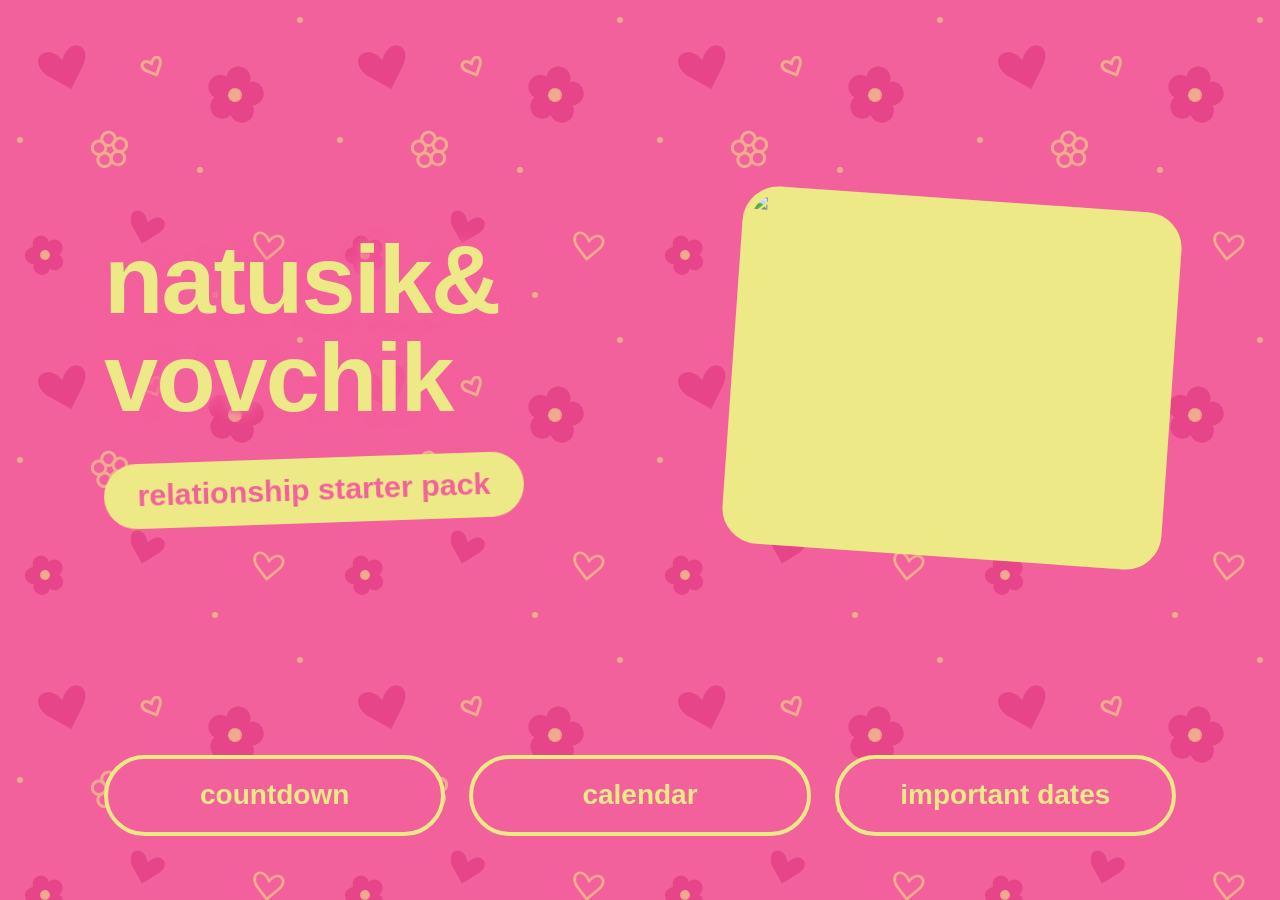
==== index.html @ ada9e6eb "Add files via upload" ====
<!DOCTYPE html>
<html lang="en">
<head>
  <meta charset="UTF-8">
  <meta name="viewport" content="width=device-width, initial-scale=1">
  <title>Natusik&amp;Vovchik relationship starter pack</title>
  <meta name="theme-color" content="#F3619C">
  <link rel="icon" href="data:image/svg+xml,%3Csvg xmlns='http://www.w3.org/2000/svg' viewBox='0 0 100 100'%3E%3Ctext y='.9em' font-size='90'%3E%F0%9F%92%97%3C/text%3E%3C/svg%3E">
  <link rel="stylesheet" href="style.css">
</head>
<body>
  <main class="landing">
    <header class="landing-head">
      <h1 class="landing-title">Natusik&amp;<wbr>Vovchik</h1>
      <p class="landing-sub">relationship starter pack</p>
    </header>

    <figure class="landing-photo">
      <img src="images/cats.jpeg" width="736" height="593"
           alt="Two black cats side by side: a grumpy one and one with a pink collar and a flower. Caption: literally us">
    </figure>

    <nav class="landing-nav" aria-label="Pages">
      <a class="pill" href="countdown.html">countdown</a>
      <a class="pill" href="calendar.html">calendar</a>
      <a class="pill" href="important-dates.html">important dates</a>
    </nav>
  </main>
</body>
</html>
---- style.css ----
/* ============================================================
   Общие стили для всех страниц
   Шрифт: Poppins ExtraBold (файл fonts/Poppins-ExtraBold.woff2)
   ============================================================ */

@font-face {
  font-family: "Poppins";
  src: url("fonts/Poppins-ExtraBold.woff2") format("woff2");
  font-weight: 800;
  font-style: normal;
  font-display: swap;
}

/* Цвета страницы. На других страницах можно переопределить
   эти три переменные и получить другую палитру. */
:root {
  --bg: #F3619C;        /* розовый фон */
  --bg-deep: #E64689;   /* розовый потемнее, для рисунков на фоне */
  --ink: #EDE986;       /* жёлтый текст */
}

*, *::before, *::after { box-sizing: border-box; }

html { height: 100%; }

body {
  margin: 0;
  min-height: 100%;
  background: var(--bg);
  color: var(--ink);
  font-family: "Poppins", "Arial Black", "Helvetica Neue", Arial, sans-serif;
  font-weight: 800;
  text-transform: lowercase;   /* всё маленькими буквами */
  line-height: 1.1;
  -webkit-font-smoothing: antialiased;
  position: relative;
  overflow-x: hidden;
}

/* ---------- Фон: сердечки и цветочки ---------- */
/* Рисунки заданы масками, поэтому красятся в цвета из переменных. */

body::before,
body::after {
  content: "";
  position: fixed;
  inset: 0;
  z-index: 0;
  pointer-events: none;
}

/* залитые фигуры, розовый потемнее */
body::before {
  background: var(--bg-deep);
  -webkit-mask: url("data:image/svg+xml,%3Csvg xmlns='http://www.w3.org/2000/svg' width='320' height='320' viewBox='0 0 320 320'%3E%3Cg fill='%23000'%3E%3Cpath transform='translate(60 50) rotate(-14) scale(1.5)' d='M0 7C-7-7-23 0-13 14L1 27 13 13C22 1 7-7 0 7Z'/%3E%3Cg transform='translate(235 95) rotate(12)'%3E%3Ccircle cx='0' cy='-17' r='12'/%3E%3Ccircle cx='16' cy='-5' r='12'/%3E%3Ccircle cx='10' cy='14' r='12'/%3E%3Ccircle cx='-10' cy='14' r='12'/%3E%3Ccircle cx='-16' cy='-5' r='12'/%3E%3C/g%3E%3Cpath transform='translate(150 215) rotate(18) scale(1.1)' d='M0 7C-7-7-23 0-13 14L1 27 13 13C22 1 7-7 0 7Z'/%3E%3Cg transform='translate(45 255) rotate(-20) scale(.7)'%3E%3Ccircle cx='0' cy='-17' r='12'/%3E%3Ccircle cx='16' cy='-5' r='12'/%3E%3Ccircle cx='10' cy='14' r='12'/%3E%3Ccircle cx='-10' cy='14' r='12'/%3E%3Ccircle cx='-16' cy='-5' r='12'/%3E%3C/g%3E%3C/g%3E%3C/svg%3E") 0 0 / 320px 320px repeat;
          mask: url("data:image/svg+xml,%3Csvg xmlns='http://www.w3.org/2000/svg' width='320' height='320' viewBox='0 0 320 320'%3E%3Cg fill='%23000'%3E%3Cpath transform='translate(60 50) rotate(-14) scale(1.5)' d='M0 7C-7-7-23 0-13 14L1 27 13 13C22 1 7-7 0 7Z'/%3E%3Cg transform='translate(235 95) rotate(12)'%3E%3Ccircle cx='0' cy='-17' r='12'/%3E%3Ccircle cx='16' cy='-5' r='12'/%3E%3Ccircle cx='10' cy='14' r='12'/%3E%3Ccircle cx='-10' cy='14' r='12'/%3E%3Ccircle cx='-16' cy='-5' r='12'/%3E%3C/g%3E%3Cpath transform='translate(150 215) rotate(18) scale(1.1)' d='M0 7C-7-7-23 0-13 14L1 27 13 13C22 1 7-7 0 7Z'/%3E%3Cg transform='translate(45 255) rotate(-20) scale(.7)'%3E%3Ccircle cx='0' cy='-17' r='12'/%3E%3Ccircle cx='16' cy='-5' r='12'/%3E%3Ccircle cx='10' cy='14' r='12'/%3E%3Ccircle cx='-10' cy='14' r='12'/%3E%3Ccircle cx='-16' cy='-5' r='12'/%3E%3C/g%3E%3C/g%3E%3C/svg%3E") 0 0 / 320px 320px repeat;
}

/* контурные каракули и серединки цветов, жёлтый */
body::after {
  background: var(--ink);
  opacity: .55;
  -webkit-mask: url("data:image/svg+xml,%3Csvg xmlns='http://www.w3.org/2000/svg' width='320' height='320' viewBox='0 0 320 320'%3E%3Cg fill='none' stroke='%23000' stroke-width='3' stroke-linecap='round' stroke-linejoin='round'%3E%3Cpath transform='translate(270 235) rotate(10) scale(.9)' d='M0 7C-7-7-23 0-13 14L1 27 13 13C22 1 7-7 0 7Z'/%3E%3Cpath transform='translate(150 60) rotate(-22) scale(.6)' stroke-width='5' d='M0 7C-7-7-23 0-13 14L1 27 13 13C22 1 7-7 0 7Z'/%3E%3Cg transform='translate(110 150) rotate(-8) scale(.75)' stroke-width='4'%3E%3Ccircle cx='0' cy='-15' r='9'/%3E%3Ccircle cx='14' cy='-5' r='9'/%3E%3Ccircle cx='9' cy='12' r='9'/%3E%3Ccircle cx='-9' cy='12' r='9'/%3E%3Ccircle cx='-14' cy='-5' r='9'/%3E%3C/g%3E%3C/g%3E%3Cg fill='%23000'%3E%3Ccircle cx='235' cy='95' r='7'/%3E%3Ccircle cx='45' cy='255' r='5'/%3E%3Ccircle cx='200' cy='170' r='3'/%3E%3Ccircle cx='20' cy='140' r='3'/%3E%3Ccircle cx='300' cy='20' r='3'/%3E%3Ccircle cx='215' cy='295' r='3'/%3E%3C/g%3E%3C/svg%3E") 0 0 / 320px 320px repeat;
          mask: url("data:image/svg+xml,%3Csvg xmlns='http://www.w3.org/2000/svg' width='320' height='320' viewBox='0 0 320 320'%3E%3Cg fill='none' stroke='%23000' stroke-width='3' stroke-linecap='round' stroke-linejoin='round'%3E%3Cpath transform='translate(270 235) rotate(10) scale(.9)' d='M0 7C-7-7-23 0-13 14L1 27 13 13C22 1 7-7 0 7Z'/%3E%3Cpath transform='translate(150 60) rotate(-22) scale(.6)' stroke-width='5' d='M0 7C-7-7-23 0-13 14L1 27 13 13C22 1 7-7 0 7Z'/%3E%3Cg transform='translate(110 150) rotate(-8) scale(.75)' stroke-width='4'%3E%3Ccircle cx='0' cy='-15' r='9'/%3E%3Ccircle cx='14' cy='-5' r='9'/%3E%3Ccircle cx='9' cy='12' r='9'/%3E%3Ccircle cx='-9' cy='12' r='9'/%3E%3Ccircle cx='-14' cy='-5' r='9'/%3E%3C/g%3E%3C/g%3E%3Cg fill='%23000'%3E%3Ccircle cx='235' cy='95' r='7'/%3E%3Ccircle cx='45' cy='255' r='5'/%3E%3Ccircle cx='200' cy='170' r='3'/%3E%3Ccircle cx='20' cy='140' r='3'/%3E%3Ccircle cx='300' cy='20' r='3'/%3E%3Ccircle cx='215' cy='295' r='3'/%3E%3C/g%3E%3C/svg%3E") 0 0 / 320px 320px repeat;
}

/* ---------- Заглавная страница ---------- */

.landing {
  position: relative;
  z-index: 1;
  min-height: 100vh;
  min-height: 100svh;
  max-width: 1200px;
  margin: 0 auto;
  padding: clamp(24px, 5vw, 64px);
  display: grid;
  grid-template-columns: 1.25fr 1fr;
  grid-template-rows: 1fr auto;
  gap: clamp(28px, 5vw, 64px);
  align-items: center;
}

.landing-title {
  margin: 0;
  font-size: clamp(2.6rem, 7.6vw, 6.5rem);
  line-height: 1;
  letter-spacing: -.02em;
  /* подложка цвета фона, чтобы рисунки не мешали читать */
  text-shadow: 0 0 18px var(--bg), 0 0 18px var(--bg), 0 0 6px var(--bg);
}

.landing-sub {
  display: inline-block;
  margin: clamp(18px, 3vw, 32px) 0 0;
  padding: .5em 1.1em .55em;
  border-radius: 999px;
  background: var(--ink);
  color: var(--bg);
  font-size: clamp(1.05rem, 2.4vw, 1.9rem);
  transform: rotate(-2deg);
}

.landing-photo {
  margin: 0;
  justify-self: center;
  width: min(100%, 440px);
  transform: rotate(4deg);
}

.landing-photo img {
  display: block;
  width: 100%;
  height: auto;
  border: 8px solid var(--ink);
  border-radius: 36px;
  background: var(--ink);
}

.landing-nav {
  grid-column: 1 / -1;
  display: grid;
  grid-template-columns: repeat(3, 1fr);
  gap: clamp(12px, 2vw, 24px);
}

.pill {
  display: flex;
  align-items: center;
  justify-content: center;
  min-height: 2.9em;
  padding: .3em 1em;
  line-height: 1;
  border: 4px solid var(--ink);
  border-radius: 999px;
  background: var(--bg);
  color: var(--ink);
  font-size: clamp(1.1rem, 2.2vw, 1.75rem);
  white-space: nowrap;
  text-align: center;
  text-decoration: none;
  transition: background-color .15s, color .15s, transform .15s;
}

.pill:hover,
.pill:focus-visible {
  background: var(--ink);
  color: var(--bg);
  transform: translateY(-4px) rotate(-1.5deg);
}

.pill:focus-visible {
  outline: 4px solid var(--bg);
  outline-offset: 4px;
  box-shadow: 0 0 0 12px var(--ink);
}

@media (max-width: 760px) {
  .landing {
    grid-template-columns: 1fr;
    grid-template-rows: auto;
    align-content: center;
    text-align: center;
  }
  .landing-title { font-size: clamp(2.6rem, 15vw, 5rem); }
  .landing-photo { width: min(82%, 360px); }
  .landing-nav { grid-template-columns: 1fr; }
}

@media (prefers-reduced-motion: reduce) {
  .pill { transition: none; }
  .pill:hover, .pill:focus-visible { transform: none; }
}


/* ============================================================
   Страница со счётчиком (body class="countdown")
   ============================================================ */

body.countdown {
  --bg: #0A0A0A;        /* чёрный фон */
  --ink: #E10A1E;       /* красный текст */
  --paper: #EFE4B8;     /* кремовые рамки картинок */
}

/* Фон: эмодзи огонёчков, приглушённые по цвету */
body.countdown::before {
  background: url("data:image/svg+xml,%3Csvg xmlns='http://www.w3.org/2000/svg' width='300' height='300' viewBox='0 0 300 300'%3E%3Ctext x='40' y='70' font-size='44' transform='rotate(-12 40 70)'%3E%F0%9F%94%A5%3C/text%3E%3Ctext x='200' y='120' font-size='30' transform='rotate(10 200 120)'%3E%F0%9F%94%A5%3C/text%3E%3Ctext x='110' y='210' font-size='54' transform='rotate(6 110 210)'%3E%F0%9F%94%A5%3C/text%3E%3Ctext x='245' y='265' font-size='24' transform='rotate(-18 245 265)'%3E%F0%9F%94%A5%3C/text%3E%3Ctext x='20' y='275' font-size='22' transform='rotate(14 20 275)'%3E%F0%9F%94%A5%3C/text%3E%3C/svg%3E") 0 0 / 300px 300px repeat;
  -webkit-mask: none;
          mask: none;
  /* приглушение: меньше насыщенности, яркости и прозрачнее */
  filter: saturate(.45) brightness(.7);
  opacity: .32;
}

body.countdown::after { display: none; }

.cd {
  position: relative;
  z-index: 1;
  min-height: 100vh;
  min-height: 100svh;
  max-width: 1240px;
  margin: 0 auto;
  padding: clamp(16px, 3vw, 32px) clamp(20px, 5vw, 64px) clamp(32px, 5vw, 64px);
  display: flex;
  flex-direction: column;
  gap: clamp(20px, 3.5vw, 44px);
}

.cd-top {
  display: flex;
  justify-content: space-between;
  align-items: baseline;
  gap: 16px;
  padding-top: 12px;
  border-top: 3px solid var(--ink);
  font-size: clamp(.95rem, 1.5vw, 1.2rem);
}

.cd-top a {
  color: var(--ink);
  text-decoration: none;
  border-bottom: 3px solid transparent;
}

.cd-top a:hover,
.cd-top a:focus-visible {
  border-bottom-color: var(--ink);
  outline: none;
}

.cd-title {
  margin: 0;
  font-size: clamp(2.5rem, 7.9vw, 6.6rem);
  line-height: 1;
  letter-spacing: -.02em;
  text-shadow: 0 0 20px var(--bg), 0 0 20px var(--bg);
}

.cd-when {
  margin: clamp(10px, 1.5vw, 18px) 0 0;
  font-size: clamp(1rem, 1.9vw, 1.5rem);
}

.cd-timer {
  display: grid;
  grid-template-columns: repeat(4, 1fr);
  gap: clamp(10px, 2vw, 28px);
  margin: 0;
  padding: clamp(14px, 2.2vw, 26px) 0;
  border-top: 3px solid var(--ink);
  border-bottom: 3px solid var(--ink);
  background: var(--bg);
}

.cd-unit { display: flex; flex-direction: column-reverse; }

.cd-num {
  margin: 0;
  font-size: clamp(3rem, 12.5vw, 10.5rem);
  line-height: .95;
  letter-spacing: -.03em;
  font-variant-numeric: tabular-nums;
}

.cd-label {
  margin-top: .5em;
  font-size: clamp(.85rem, 1.7vw, 1.35rem);
}

.cd-done {
  margin: 0;
  font-size: clamp(1.4rem, 4vw, 3rem);
}

/* заголовок слева, стопка картинок-наклеек справа */
.cd-hero {
  display: grid;
  grid-template-columns: 1.15fr 1fr;
  gap: clamp(20px, 4vw, 56px);
  align-items: center;
}

.cd-pile {
  position: relative;
  aspect-ratio: 1 / 1;
  width: 100%;
  max-width: 500px;
  justify-self: end;
}

.cd-pile .cd-pic {
  position: absolute;
  transition: scale .15s;
}

.cd-pile .cd-pic:hover,
.cd-pile .cd-pic:focus-visible,
.cd-pile .cd-pic.is-moving { z-index: 5; }
.cd-pile .cd-pic:hover { scale: 1.04; }

.cd-pile .cd-pic:nth-child(1) { left: 0;   top: 5%;  width: 49%; rotate: -8deg; z-index: 1; }
.cd-pile .cd-pic:nth-child(2) { left: 47%; top: 0;   width: 44%; rotate: 6deg;  z-index: 2; }
.cd-pile .cd-pic:nth-child(3) { left: 7%;  top: 53%; width: 43%; rotate: 5deg;  z-index: 3; }
.cd-pile .cd-pic:nth-child(4) { left: 50%; top: 47%; width: 49%; rotate: -5deg; z-index: 4; }

.cd-pic {
  display: block;
  padding: 0;
  border: 4px solid var(--paper);
  border-radius: clamp(18px, 2.6vw, 34px);
  background: var(--paper);
  overflow: hidden;
  cursor: pointer;
  aspect-ratio: 1 / 1;
  -webkit-tap-highlight-color: transparent;
}

.cd-pic img {
  display: block;
  width: 100%;
  height: 100%;
  object-fit: cover;
}

.cd-pic:focus-visible {
  outline: 4px solid var(--ink);
  outline-offset: 4px;
}

/* движения по нажатию: у каждой картинки своё */
.cd-pic.is-moving[data-move="shake"]  { animation: cd-shake .7s ease-in-out; }
.cd-pic.is-moving[data-move="jump"]   { animation: cd-jump .7s cubic-bezier(.3, .6, .4, 1); }
.cd-pic.is-moving[data-move="spin"]   { animation: cd-spin .8s cubic-bezier(.4, 0, .2, 1); }
.cd-pic.is-moving[data-move="pulse"]  { animation: cd-pulse .8s ease-in-out; }

@keyframes cd-shake {
  0%, 100% { transform: rotate(0); }
  15% { transform: rotate(-9deg); }
  30% { transform: rotate(8deg); }
  45% { transform: rotate(-6deg); }
  60% { transform: rotate(5deg); }
  80% { transform: rotate(-2deg); }
}

@keyframes cd-jump {
  0%, 100% { transform: translateY(0) scale(1, 1); }
  20% { transform: translateY(0) scale(1.08, .9); }
  45% { transform: translateY(-22%) scale(.95, 1.06); }
  70% { transform: translateY(0) scale(1.06, .94); }
  85% { transform: translateY(-6%) scale(1, 1); }
}

@keyframes cd-spin {
  0% { transform: rotate(0) scale(1); }
  50% { transform: rotate(180deg) scale(.8); }
  100% { transform: rotate(360deg) scale(1); }
}

@keyframes cd-pulse {
  0%, 100% { transform: scale(1); }
  20% { transform: scale(1.14); }
  40% { transform: scale(.96); }
  60% { transform: scale(1.1); }
  80% { transform: scale(.99); }
}

@media (max-width: 760px) {
  .cd-title { font-size: clamp(2.2rem, 11.5vw, 5rem); }
  .cd-timer { grid-template-columns: repeat(2, 1fr); row-gap: 22px; }
  .cd-num { font-size: clamp(3.6rem, 25vw, 8rem); }
  /* на телефоне: заголовок, счётчик, потом стопка картинок */
  .cd-hero { display: contents; }
  .cd-pile { order: 2; align-self: center; max-width: 420px; }
}

@media (prefers-reduced-motion: reduce) {
  .cal-day.open .cloud { animation: none; }
  .cd-pic.is-moving { animation-duration: .01s !important; }
}


/* ============================================================
   Страница с календарём (body class="calendar")
   ============================================================ */

body.calendar {
  --bg: #D7EEFC;        /* голубой фон */
  --ink: #4E4187;       /* фиолетовый текст */
  --pink: #F3619C;      /* розовые сердечки */
  --blue: #2B7BF0;      /* синие сердечки */
  --paper: #4E4187;     /* рамки картинок */
}

body.calendar::before,
body.calendar::after { display: none; }

.cal-title {
  margin: 0;
  font-size: clamp(2.8rem, 9vw, 7.5rem);
  line-height: 1;
  letter-spacing: -.02em;
}

.cal-months {
  display: grid;
  grid-template-columns: repeat(2, 1fr);
  gap: clamp(32px, 6vw, 88px);
  align-items: start;
}

.cal-month-name {
  margin: 0 0 clamp(10px, 1.5vw, 18px);
  padding-bottom: clamp(8px, 1.2vw, 14px);
  border-bottom: 3px solid var(--ink);
  font-size: clamp(1.6rem, 3.4vw, 2.8rem);
  display: flex;
  justify-content: space-between;
  align-items: baseline;
}

.cal-month-name span { font-size: .5em; }

.cal-grid {
  display: grid;
  grid-template-columns: repeat(7, 1fr);
  row-gap: clamp(4px, .8vw, 12px);
}

.cal-wd {
  font-size: clamp(.7rem, 1.2vw, 1rem);
  text-align: center;
  opacity: .7;
}

.cal-day {
  position: relative;
  aspect-ratio: 1 / 1;
  display: grid;
  place-items: center;
  font-size: clamp(1rem, 1.9vw, 1.6rem);
}

/* дни с сердечками - это кнопки: по нажатию появляется облачко */
button.cal-day {
  margin: 0;
  padding: 0;
  border: 0;
  background: none;
  color: inherit;
  font: inherit;
  font-size: clamp(1rem, 1.9vw, 1.6rem);
  cursor: pointer;
  -webkit-tap-highlight-color: transparent;
}

button.cal-day:focus-visible {
  outline: 3px solid var(--ink);
  outline-offset: 2px;
  border-radius: 12px;
}

button.cal-day:hover svg,
button.cal-day.open svg { transform: scale(1.08); }

.cal-day svg { transition: transform .15s; }

.cal-day .num { position: relative; z-index: 1; transform: translateY(-8%); }

/* сердечко-обводка и крестик */
.cal-day svg {
  position: absolute;
  inset: -4%;
  width: 108%;
  height: 108%;
  overflow: visible;
  fill: none;
  stroke-width: 5;
  stroke-linecap: round;
  stroke-linejoin: round;
}

.cal-day.pink svg { stroke: var(--pink); }
.cal-day.blue svg { stroke: var(--blue); }

.cal-day .cross { display: none; stroke-width: 7; }
.cal-day.past .cross { display: block; }
.cal-day.past .num { opacity: .55; }

/* облачко с комментарием */
.cal-note {
  position: absolute;
  left: 0;
  width: 100%;
  bottom: 96%;
  z-index: 2;
  display: none;
  justify-content: center;
  pointer-events: none;
}

.cal-day.open { z-index: 3; }
.cal-day.open .cal-note { display: flex; }
.cal-day.open .cloud { animation: cloud-pop .22s cubic-bezier(.3, 1.4, .5, 1); }

@keyframes cloud-pop {
  from { transform: translateY(8px) scale(.6); opacity: 0; }
  to   { transform: none; opacity: 1; }
}

/* у крайних колонок облачко прижато к краю, чтобы не вылезать за экран */
.cal-note.at-start .cloud::after { left: 22px; }
.cal-note.at-end .cloud::after { left: auto; right: 26px; }

.cal-note.at-start { justify-content: flex-start; }
.cal-note.at-end { justify-content: flex-end; }

.cloud {
  position: relative;
  isolation: isolate;
  flex: none;
  margin-bottom: 9px;
  padding: .4em .95em .5em;
  border-radius: 999px;
  background: var(--ink);
  color: var(--bg);
  font-size: clamp(.8rem, 1.25vw, 1.05rem);
  white-space: nowrap;
  transform-origin: 50% 100%;
}

/* бугорки облачка */
.cloud::before {
  content: "";
  position: absolute;
  z-index: -1;
  left: 18%;
  top: -.5em;
  width: 1.5em;
  height: 1.5em;
  border-radius: 50%;
  background: var(--ink);
  box-shadow: 1.5em -.2em 0 .22em var(--ink), 3.4em .15em 0 -.05em var(--ink);
}

/* хвостик из кружочков */
.cloud::after {
  content: "";
  position: absolute;
  left: 50%;
  bottom: -7px;
  width: 9px;
  height: 9px;
  border-radius: 50%;
  background: var(--ink);
  box-shadow: 7px 8px 0 -2px var(--ink);
}

/* заголовок слева, две картинки-наклейки внахлёст справа */
.cal-hero {
  display: flex;
  justify-content: space-between;
  align-items: center;
  gap: clamp(20px, 4vw, 56px);
}

.cal-pics {
  flex: none;
  display: flex;
  align-items: flex-start;
  padding: 12px 8px 30px 0;
}

.cal-pics .cd-pic {
  width: clamp(130px, 15vw, 190px);
  transition: scale .15s;
}

.cal-pics .cd-pic:hover { scale: 1.05; z-index: 3; }
.cal-pics .cd-pic.is-moving { z-index: 3; }
.cal-pics .cd-pic:nth-child(1) { rotate: -7deg; position: relative; z-index: 1; }
.cal-pics .cd-pic:nth-child(2) { rotate: 6deg; position: relative; z-index: 2; margin: 26px 0 0 -22px; }

@media (max-width: 860px) {
  .cal-months { grid-template-columns: 1fr; gap: 48px; }
  .cal-hero { flex-direction: column; align-items: flex-start; gap: 8px; }
  .cal-pics { align-self: center; }
  .cal-pics .cd-pic { width: min(40vw, 170px); }
  button.cal-day { font-size: 1.15rem; }
  .cal-title { font-size: clamp(2.8rem, 15vw, 6rem); }
  .cal-day { font-size: 1.15rem; }
  .cal-wd { font-size: .78rem; }
  .cloud { font-size: .82rem; }
}


/* ============================================================
   Страница с важными датами (body class="dates")
   ============================================================ */

body.dates {
  --bg: #838F58;        /* матча, фон */
  --ink: #F9D1D9;       /* строуберри, текст */
  --paper: #F9D1D9;     /* рамка картинки */
}

body.dates::before,
body.dates::after { display: none; }

.dates-title {
  margin: 0;
  font-size: clamp(2.4rem, 7.6vw, 6.4rem);
  line-height: 1.02;
  letter-spacing: -.02em;
}

/* список дат слева, картинка справа */
.dates-row {
  display: grid;
  grid-template-columns: 1fr clamp(220px, 27vw, 340px);
  gap: clamp(28px, 5vw, 72px);
  align-items: center;
}

.dates-pic { rotate: 4deg; }

/* список важных дат */
.dates-list {
  margin: 0;
  padding: 0;
  list-style: none;
  border-top: 3px solid var(--ink);
}

.dates-list li {
  display: flex;
  align-items: baseline;
  gap: clamp(16px, 4vw, 56px);
  padding: clamp(10px, 1.6vw, 20px) 0 clamp(12px, 1.8vw, 22px);
  border-bottom: 3px solid var(--ink);
}

.dates-list time {
  flex: none;
  min-width: 3.2em;
  font-size: clamp(2.2rem, 6.5vw, 5.2rem);
  line-height: .9;
  letter-spacing: -.02em;
}

.dates-list span { font-size: clamp(1.1rem, 2.6vw, 2.1rem); }

/* три месяца в ряд */
.cal-months.three {
  grid-template-columns: repeat(3, 1fr);
  gap: clamp(24px, 3.6vw, 52px);
}

.cal-months.three .cal-month-name { font-size: clamp(1.4rem, 2.5vw, 2.1rem); }
.cal-months.three .cal-day { font-size: clamp(.95rem, 1.45vw, 1.25rem); }
.cal-months.three .cal-wd { font-size: clamp(.62rem, .95vw, .82rem); }

/* неаккуратный кружочек-росчерк */
.cal-day.scribble svg {
  stroke: var(--ink);
  stroke-width: 3.5;
  inset: -12%;
  width: 124%;
  height: 124%;
}

.cal-day.scribble .num { transform: none; }

@media (max-width: 860px) {
  .dates-title { font-size: clamp(2.4rem, 13vw, 5rem); }
  .dates-list li { flex-direction: column; gap: 6px; }
  .dates-row { grid-template-columns: 1fr; }
  .dates-pic { width: min(72%, 300px); margin: 0 auto; }
  .cal-months.three { grid-template-columns: 1fr; gap: 48px; }
  .cal-months.three .cal-month-name { font-size: 1.7rem; }
  .cal-months.three .cal-day { font-size: 1.15rem; }
  .cal-months.three .cal-wd { font-size: .78rem; }
}
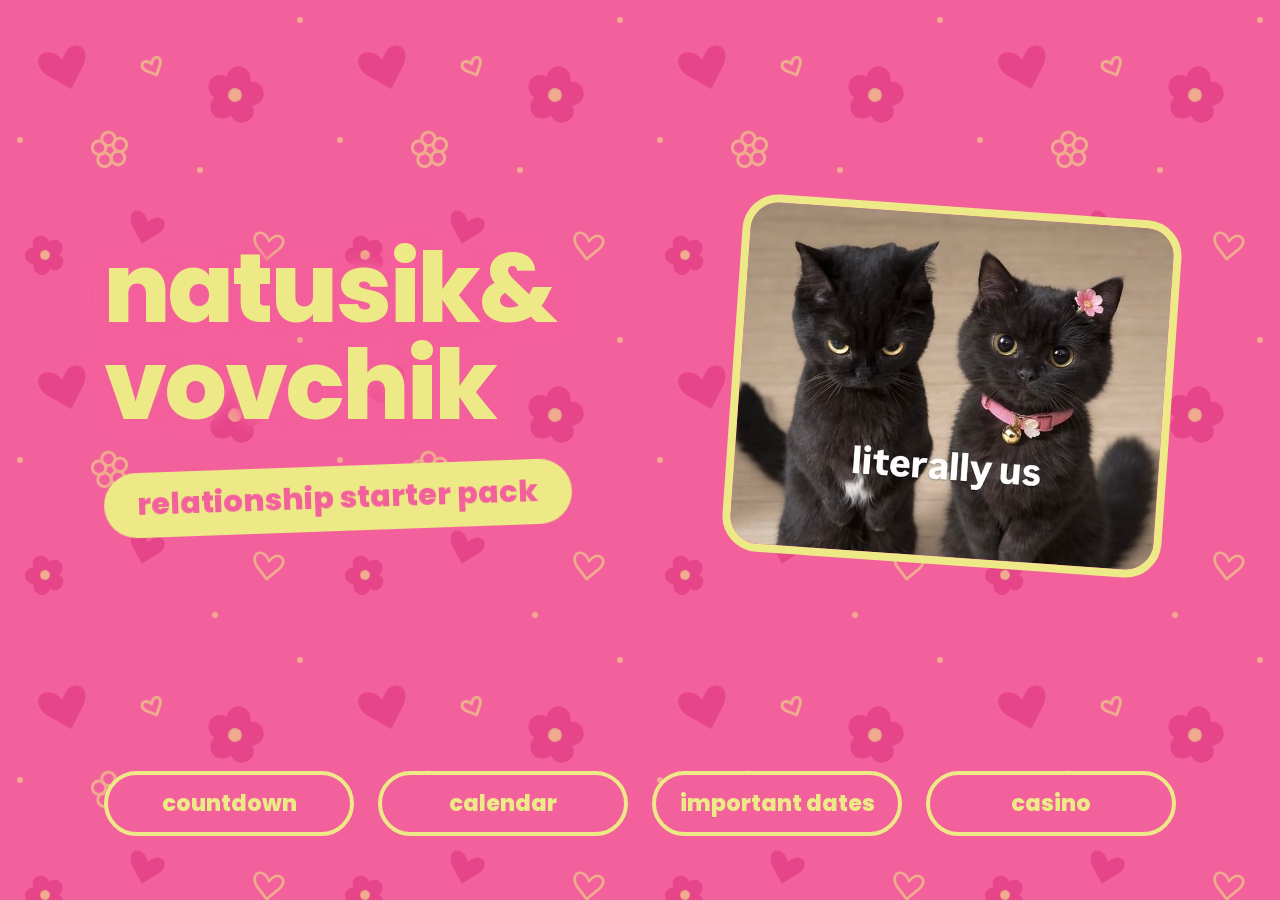
==== commit 685488ff: "Add files via upload" ====
--- a/index.html
+++ b/index.html
@@ -24,6 +24,7 @@
       <a class="pill" href="countdown.html">countdown</a>
       <a class="pill" href="calendar.html">calendar</a>
       <a class="pill" href="important-dates.html">important dates</a>
+      <a class="pill" href="casino.html">casino</a>
     </nav>
   </main>
 </body>
--- a/style.css
+++ b/style.css
@@ -11,6 +11,17 @@
   font-display: swap;
 }
 
+/* В Poppins нет кириллицы, поэтому русские буквы рисуются
+   похожим геометрическим шрифтом Montserrat ExtraBold */
+@font-face {
+  font-family: "Montserrat";
+  src: url("fonts/Montserrat-ExtraBold-Cyrillic.woff2") format("woff2");
+  font-weight: 800;
+  font-style: normal;
+  font-display: swap;
+  unicode-range: U+0301, U+0400-045F, U+0490-0491, U+04B0-04B1, U+2116;
+}
+
 /* Цвета страницы. На других страницах можно переопределить
    эти три переменные и получить другую палитру. */
 :root {
@@ -28,7 +39,7 @@
   min-height: 100%;
   background: var(--bg);
   color: var(--ink);
-  font-family: "Poppins", "Arial Black", "Helvetica Neue", Arial, sans-serif;
+  font-family: "Poppins", "Montserrat", "Arial Black", "Helvetica Neue", Arial, sans-serif;
   font-weight: 800;
   text-transform: lowercase;   /* всё маленькими буквами */
   line-height: 1.1;
@@ -120,7 +131,7 @@
 .landing-nav {
   grid-column: 1 / -1;
   display: grid;
-  grid-template-columns: repeat(3, 1fr);
+  grid-template-columns: repeat(4, 1fr);
   gap: clamp(12px, 2vw, 24px);
 }
 
@@ -135,7 +146,7 @@
   border-radius: 999px;
   background: var(--bg);
   color: var(--ink);
-  font-size: clamp(1.1rem, 2.2vw, 1.75rem);
+  font-size: clamp(1rem, 1.75vw, 1.45rem);
   white-space: nowrap;
   text-align: center;
   text-decoration: none;
@@ -167,6 +178,11 @@
   .landing-nav { grid-template-columns: 1fr; }
 }
 
+@media (min-width: 761px) and (max-width: 1000px) {
+  .landing-nav { grid-template-columns: repeat(2, 1fr); }
+  .pill { font-size: 1.3rem; }
+}
+
 @media (prefers-reduced-motion: reduce) {
   .pill { transition: none; }
   .pill:hover, .pill:focus-visible { transform: none; }
@@ -178,19 +194,17 @@
    ============================================================ */
 
 body.countdown {
-  --bg: #0A0A0A;        /* чёрный фон */
-  --ink: #E10A1E;       /* красный текст */
-  --paper: #EFE4B8;     /* кремовые рамки картинок */
-}
-
-/* Фон: эмодзи огонёчков, приглушённые по цвету */
+  --bg: #D0E2F2;        /* светло-голубой фон (saltwater sky) */
+  --ink: #3B5B8A;       /* синий текст (blue surf) */
+  --paper: #3B5B8A;     /* рамки картинок */
+}
+
+/* Фон: эмодзи тучек с дождиком и синих сердечек */
 body.countdown::before {
-  background: url("data:image/svg+xml,%3Csvg xmlns='http://www.w3.org/2000/svg' width='300' height='300' viewBox='0 0 300 300'%3E%3Ctext x='40' y='70' font-size='44' transform='rotate(-12 40 70)'%3E%F0%9F%94%A5%3C/text%3E%3Ctext x='200' y='120' font-size='30' transform='rotate(10 200 120)'%3E%F0%9F%94%A5%3C/text%3E%3Ctext x='110' y='210' font-size='54' transform='rotate(6 110 210)'%3E%F0%9F%94%A5%3C/text%3E%3Ctext x='245' y='265' font-size='24' transform='rotate(-18 245 265)'%3E%F0%9F%94%A5%3C/text%3E%3Ctext x='20' y='275' font-size='22' transform='rotate(14 20 275)'%3E%F0%9F%94%A5%3C/text%3E%3C/svg%3E") 0 0 / 300px 300px repeat;
+  background: url("data:image/svg+xml,%3Csvg xmlns='http://www.w3.org/2000/svg' width='320' height='320' viewBox='0 0 320 320'%3E%3Ctext x='25' y='75' font-size='46' transform='rotate%28-6 25 75%29'%3E%F0%9F%8C%A7%EF%B8%8F%3C/text%3E%3Ctext x='210' y='105' font-size='30' transform='rotate%2812 210 105%29'%3E%F0%9F%92%99%3C/text%3E%3Ctext x='100' y='220' font-size='52' transform='rotate%285 100 220%29'%3E%F0%9F%8C%A7%EF%B8%8F%3C/text%3E%3Ctext x='250' y='275' font-size='26' transform='rotate%28-14 250 275%29'%3E%F0%9F%92%99%3C/text%3E%3Ctext x='160' y='45' font-size='20' transform='rotate%2818 160 45%29'%3E%F0%9F%92%99%3C/text%3E%3Ctext x='215' y='190' font-size='24' transform='rotate%28-8 215 190%29'%3E%F0%9F%8C%A7%EF%B8%8F%3C/text%3E%3Ctext x='25' y='295' font-size='22' transform='rotate%28-10 25 295%29'%3E%F0%9F%92%99%3C/text%3E%3C/svg%3E") 0 0 / 320px 320px repeat;
   -webkit-mask: none;
           mask: none;
-  /* приглушение: меньше насыщенности, яркости и прозрачнее */
-  filter: saturate(.45) brightness(.7);
-  opacity: .32;
+  opacity: .45;
 }
 
 body.countdown::after { display: none; }
@@ -238,6 +252,14 @@
   text-shadow: 0 0 20px var(--bg), 0 0 20px var(--bg);
 }
 
+/* длинный заголовок-вопрос: мельче и плотнее */
+.cd-title--long {
+  font-size: clamp(1.9rem, 4.3vw, 3.7rem);
+  line-height: 1.05;
+  letter-spacing: -.015em;
+  max-width: 15em;
+}
+
 .cd-when {
   margin: clamp(10px, 1.5vw, 18px) 0 0;
   font-size: clamp(1rem, 1.9vw, 1.5rem);
@@ -269,10 +291,19 @@
   font-size: clamp(.85rem, 1.7vw, 1.35rem);
 }
 
+/* надпись вместо счётчика, когда время пришло */
 .cd-done {
   margin: 0;
-  font-size: clamp(1.4rem, 4vw, 3rem);
-}
+  padding: clamp(14px, 2.2vw, 26px) 0;
+  border-top: 3px solid var(--ink);
+  border-bottom: 3px solid var(--ink);
+  background: var(--bg);
+  font-size: clamp(2.4rem, 8.4vw, 7.2rem);
+  line-height: .95;
+  letter-spacing: -.03em;
+}
+
+.cd-timer[hidden], .cd-done[hidden] { display: none; }
 
 /* заголовок слева, стопка картинок-наклеек справа */
 .cd-hero {
@@ -300,10 +331,11 @@
 .cd-pile .cd-pic.is-moving { z-index: 5; }
 .cd-pile .cd-pic:hover { scale: 1.04; }
 
-.cd-pile .cd-pic:nth-child(1) { left: 0;   top: 5%;  width: 49%; rotate: -8deg; z-index: 1; }
-.cd-pile .cd-pic:nth-child(2) { left: 47%; top: 0;   width: 44%; rotate: 6deg;  z-index: 2; }
-.cd-pile .cd-pic:nth-child(3) { left: 7%;  top: 53%; width: 43%; rotate: 5deg;  z-index: 3; }
-.cd-pile .cd-pic:nth-child(4) { left: 50%; top: 47%; width: 49%; rotate: -5deg; z-index: 4; }
+/* у каждой картинки свои пропорции, чтобы подписи не обрезались */
+.cd-pile .cd-pic:nth-child(1) { left: 0;   top: 2%;  width: 46%; aspect-ratio: 1 / 1;     rotate: -7deg; z-index: 1; }
+.cd-pile .cd-pic:nth-child(2) { left: 52%; top: 0;   width: 44%; aspect-ratio: .92 / 1;   rotate: 6deg;  z-index: 2; }
+.cd-pile .cd-pic:nth-child(3) { left: 3%;  top: 52%; width: 42%; aspect-ratio: 1 / 1;     rotate: 5deg;  z-index: 3; }
+.cd-pile .cd-pic:nth-child(4) { left: 40%; top: 54%; width: 60%; aspect-ratio: 1.38 / 1;  rotate: -4deg; z-index: 4; }
 
 .cd-pic {
   display: block;
@@ -334,6 +366,52 @@
 .cd-pic.is-moving[data-move="jump"]   { animation: cd-jump .7s cubic-bezier(.3, .6, .4, 1); }
 .cd-pic.is-moving[data-move="spin"]   { animation: cd-spin .8s cubic-bezier(.4, 0, .2, 1); }
 .cd-pic.is-moving[data-move="pulse"]  { animation: cd-pulse .8s ease-in-out; }
+.cd-pic.is-moving[data-move="pop"]    { animation: cd-pop .6s ease-out; }
+.cd-pic.is-moving[data-move="zoom"]   { animation: cd-zoom .9s cubic-bezier(.3, .7, .3, 1); }
+.cd-pic.is-moving[data-move="swim"]   { animation: cd-swim 1s ease-in-out; }
+.cd-pic.is-moving[data-move="faint"]  { animation: cd-faint 1.2s cubic-bezier(.5, 0, .3, 1); }
+
+.cd-pic.is-moving[data-move="flip"]   { animation: cd-flip .9s cubic-bezier(.4, 0, .2, 1); }
+
+/* переворачивается, как игральная карта */
+@keyframes cd-flip {
+  0% { transform: perspective(700px) rotateY(0) scale(1); }
+  50% { transform: perspective(700px) rotateY(180deg) scale(.9); }
+  100% { transform: perspective(700px) rotateY(360deg) scale(1); }
+}
+
+/* плывёт, как акула: туда-сюда с покачиванием */
+@keyframes cd-swim {
+  0%, 100% { transform: translateX(0) rotate(0); }
+  20% { transform: translateX(-14%) rotate(-6deg); }
+  45% { transform: translateX(12%) rotate(6deg); }
+  70% { transform: translateX(-6%) rotate(-3deg); }
+  85% { transform: translateX(3%) rotate(1deg); }
+}
+
+/* падает в обморок и поднимается обратно */
+@keyframes cd-faint {
+  0%, 100% { transform: rotate(0) translateY(0); }
+  35%, 60% { transform: rotate(80deg) translateY(10%); }
+  75% { transform: rotate(-8deg) translateY(0); }
+  88% { transform: rotate(3deg); }
+}
+
+/* лопается, как пузырик: сжалась, резко раздулась, вернулась */
+@keyframes cd-pop {
+  0%, 100% { transform: scale(1); }
+  25% { transform: scale(.82); }
+  45% { transform: scale(1.22); }
+  60% { transform: scale(.94); }
+  80% { transform: scale(1.05); }
+}
+
+/* наезжает прямо на зрителя и отъезжает обратно */
+@keyframes cd-zoom {
+  0%, 100% { transform: scale(1) rotate(0); }
+  40% { transform: scale(1.45) rotate(-6deg); }
+  65% { transform: scale(1.4) rotate(5deg); }
+}
 
 @keyframes cd-shake {
   0%, 100% { transform: rotate(0); }
@@ -682,3 +760,223 @@
   .cal-months.three .cal-day { font-size: 1.15rem; }
   .cal-months.three .cal-wd { font-size: .78rem; }
 }
+
+
+
+/* ============================================================
+   Страница с игрой (body class="casino")
+   ============================================================ */
+
+body.casino {
+  --bg: #162311;        /* тёмно-зелёный фон */
+  --ink: #BA0001;       /* красный текст на фоне */
+  --card: #E8ECD1;      /* светло-зелёные карточки */
+  --card-ink: #162311;  /* тёмно-зелёный текст на карточках */
+  --paper: #E8ECD1;     /* рамка картинки */
+}
+
+/* Фон: эмодзи джокера и игрового автомата, приглушённые */
+body.casino::before {
+  background: url("data:image/svg+xml,%3Csvg xmlns='http://www.w3.org/2000/svg' width='320' height='320' viewBox='0 0 320 320'%3E%3Ctext x='30' y='75' font-size='44' transform='rotate%28-12 30 75%29'%3E%F0%9F%83%8F%3C/text%3E%3Ctext x='200' y='110' font-size='34' transform='rotate%288 200 110%29'%3E%F0%9F%8E%B0%3C/text%3E%3Ctext x='95' y='220' font-size='50' transform='rotate%28-5 95 220%29'%3E%F0%9F%8E%B0%3C/text%3E%3Ctext x='250' y='275' font-size='28' transform='rotate%2814 250 275%29'%3E%F0%9F%83%8F%3C/text%3E%3Ctext x='165' y='45' font-size='20' transform='rotate%2820 165 45%29'%3E%F0%9F%83%8F%3C/text%3E%3Ctext x='25' y='300' font-size='22' transform='rotate%28-8 25 300%29'%3E%F0%9F%8E%B0%3C/text%3E%3C/svg%3E") 0 0 / 320px 320px repeat;
+  -webkit-mask: none;
+          mask: none;
+  filter: saturate(.55) brightness(.6);
+  opacity: .3;
+}
+
+body.casino::after { display: none; }
+
+.casino-hero {
+  display: flex;
+  justify-content: space-between;
+  align-items: center;
+  gap: clamp(20px, 4vw, 56px);
+}
+
+.casino-hero .cd-pic {
+  flex: none;
+  width: clamp(140px, 19vw, 240px);
+  rotate: 6deg;
+  margin-right: 8px;
+}
+
+/* ---------- карточки с вопросами ---------- */
+
+.game {
+  width: min(100%, 640px);
+  margin: 0 auto;
+  display: grid;          /* все карточки в одной ячейке: стопка */
+}
+
+.qcard {
+  grid-area: 1 / 1;
+  position: relative;
+  padding: clamp(22px, 4vw, 40px);
+  border-radius: clamp(24px, 3vw, 36px);
+  background: var(--card);
+  color: var(--card-ink);
+  transition: transform .55s cubic-bezier(.5, 0, .3, 1), opacity .45s, filter .4s;
+}
+
+/* положение карточек в стопке */
+.qcard.is-current { z-index: 3; }
+.qcard.is-next    { z-index: 2; transform: translate(14px, 16px) rotate(2.5deg); filter: brightness(.78); pointer-events: none; }
+.qcard.is-waiting { z-index: 1; transform: translate(26px, 30px) rotate(5deg); filter: brightness(.6); pointer-events: none; }
+.qcard.is-later   { visibility: hidden; }
+.qcard.is-gone    { z-index: 4; transform: translateX(-135%) rotate(-16deg); opacity: 0; pointer-events: none; }
+
+.q-count {
+  margin: 0 0 .9em;
+  font-size: clamp(.85rem, 1.4vw, 1rem);
+  opacity: .6;
+}
+
+.q-text {
+  margin: 0 0 1em;
+  font-size: clamp(1.3rem, 3vw, 1.95rem);
+  line-height: 1.18;
+  padding-right: 1.6em;   /* место под эмодзи */
+}
+
+.q-options {
+  display: grid;
+  gap: 10px;
+  margin: 0 0 22px;
+  padding: 0;
+  list-style: none;
+}
+
+.q-opt {
+  width: 100%;
+  padding: .75em 1.1em .8em;
+  border: 3px solid var(--card-ink);
+  border-radius: 18px;
+  background: transparent;
+  color: var(--card-ink);
+  font: inherit;
+  font-size: clamp(1rem, 2vw, 1.2rem);
+  line-height: 1.2;
+  text-align: left;
+  cursor: pointer;
+  transition: background-color .12s, color .12s;
+}
+
+.q-opt:hover { background: rgba(22, 35, 17, .1); }
+
+.q-opt.is-selected {
+  background: var(--card-ink);
+  color: var(--card);
+}
+
+.q-opt.is-wrong {
+  border-color: var(--ink);
+  background: var(--ink);
+  color: var(--card);
+}
+
+.q-opt:focus-visible,
+.q-submit:focus-visible {
+  outline: 3px solid var(--ink);
+  outline-offset: 3px;
+}
+
+.q-options.is-locked .q-opt { cursor: default; }
+.q-options.is-locked .q-opt:not(.is-selected):not(.is-wrong) { opacity: .45; }
+
+.q-submit {
+  display: block;
+  margin-left: auto;
+  padding: .55em 1.6em .6em;
+  border: 0;
+  border-radius: 999px;
+  background: var(--ink);
+  color: var(--card);
+  font: inherit;
+  font-size: clamp(1.1rem, 2.2vw, 1.4rem);
+  cursor: pointer;
+  transition: transform .12s, opacity .12s;
+}
+
+.q-submit:hover:not(:disabled) { transform: translateY(-2px) rotate(-1.5deg); }
+.q-submit:disabled { opacity: .35; cursor: default; }
+
+/* эмодзи-реакция в углу карточки */
+.q-emoji {
+  position: absolute;
+  top: -.35em;
+  right: -.2em;
+  font-size: clamp(3.4rem, 7vw, 5rem);
+  line-height: 1;
+  pointer-events: none;
+  animation: q-pop .4s cubic-bezier(.3, 1.6, .5, 1);
+}
+
+@keyframes q-pop {
+  from { transform: scale(0) rotate(-30deg); }
+  to   { transform: scale(1) rotate(0); }
+}
+
+/* неправильно: карточка мотает головой «нет» */
+.qcard.is-no { animation: q-no .75s ease-in-out; }
+
+@keyframes q-no {
+  0%, 100% { transform: translateX(0) rotate(0); }
+  15% { transform: translateX(-22px) rotate(-3deg); }
+  32% { transform: translateX(20px) rotate(3deg); }
+  50% { transform: translateX(-15px) rotate(-2deg); }
+  68% { transform: translateX(10px) rotate(1.5deg); }
+  84% { transform: translateX(-4px) rotate(-.5deg); }
+}
+
+/* правильно: довольный подскок */
+.qcard.is-yes { animation: q-yes .6s cubic-bezier(.3, 1.4, .5, 1); }
+
+@keyframes q-yes {
+  0%, 100% { transform: scale(1); }
+  40% { transform: scale(1.04) translateY(-8px); }
+}
+
+/* ---------- итог и приз ---------- */
+
+.result-score {
+  margin: 0 0 .35em;
+  font-size: clamp(3rem, 10vw, 6rem);
+  line-height: .95;
+  letter-spacing: -.03em;
+  color: var(--ink);
+}
+
+.result-score span { font-size: .4em; letter-spacing: 0; }
+
+.result-label {
+  margin: 0 0 .35em;
+  font-size: clamp(.85rem, 1.4vw, 1rem);
+  opacity: .6;
+}
+
+.result-prize {
+  margin: 0;
+  font-size: clamp(1.4rem, 3.4vw, 2.2rem);
+  line-height: 1.18;
+}
+
+.result-note {
+  margin: 1.4em 0 0;
+  padding-top: 1em;
+  border-top: 3px solid var(--card-ink);
+  font-size: clamp(.9rem, 1.6vw, 1.05rem);
+  line-height: 1.3;
+}
+
+@media (max-width: 760px) {
+  .casino-hero { flex-direction: column; align-items: flex-start; gap: 10px; }
+  .casino-hero .cd-pic { align-self: center; width: min(52vw, 220px); }
+  .qcard.is-next    { transform: translate(8px, 12px) rotate(2deg); }
+  .qcard.is-waiting { transform: translate(15px, 22px) rotate(4deg); }
+}
+
+@media (prefers-reduced-motion: reduce) {
+  .qcard { transition: opacity .2s; }
+  .qcard.is-gone { transform: none; }
+  .qcard.is-no, .qcard.is-yes, .q-emoji { animation: none; }
+}
